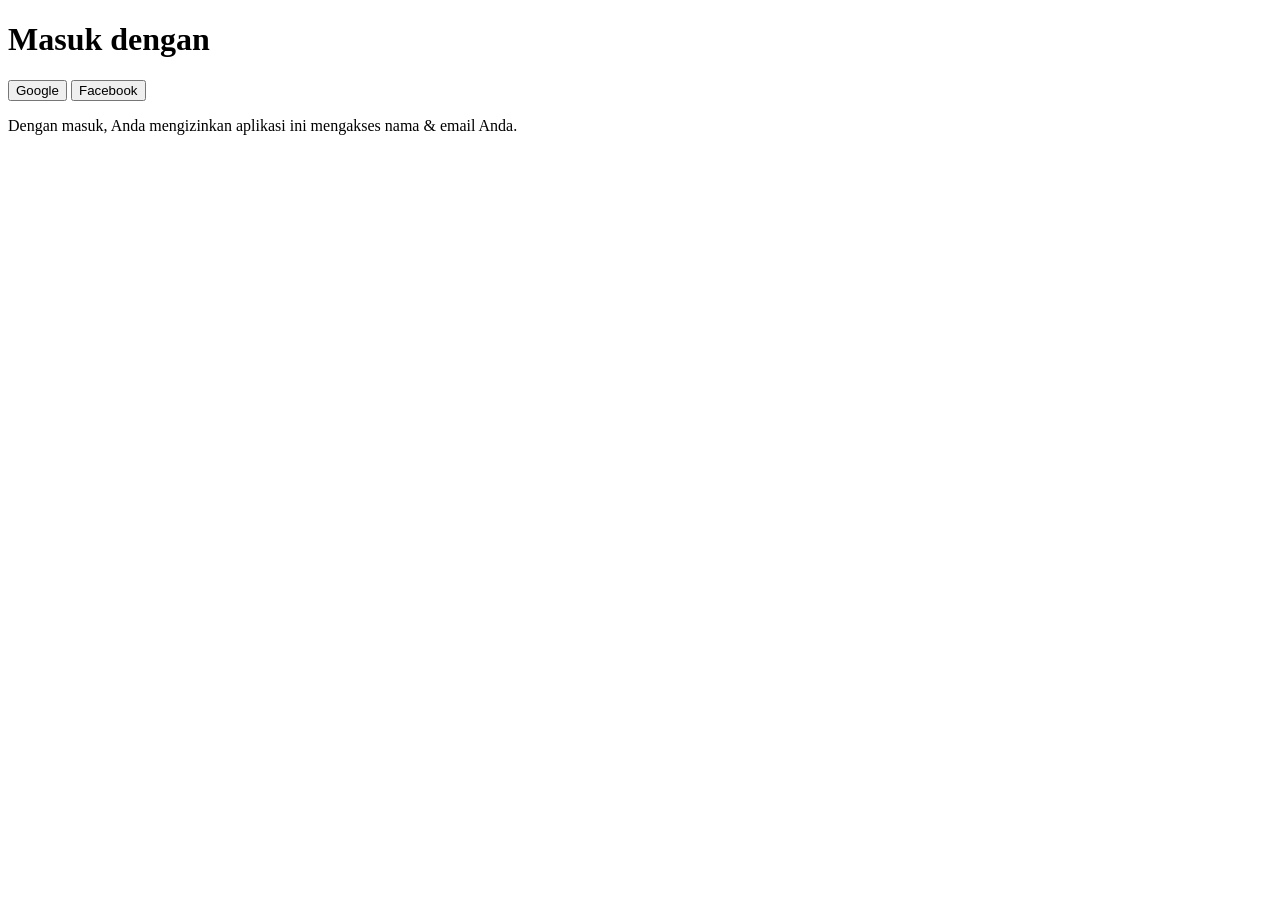
==== index.html @ 3efb5626 "Create index.html" ====
<!DOCTYPE html>
<html lang="id">
<head>
  <meta charset="UTF-8" />
  <meta name="viewport" content="width=device-width, initial-scale=1.0" />
  <title>Login — Google / Facebook</title>
  <link rel="stylesheet" href="style.css" />
</head>
<body>
  <div class="login-card">
    <h1>Masuk dengan</h1>

    <button id="googleLogin" class="btn google">Google</button>
    <button id="facebookLogin" class="btn facebook">Facebook</button>

    <p class="small">
      Dengan masuk, Anda mengizinkan aplikasi ini mengakses nama & email Anda.
    </p>
  </div>

  <script src="script.js"></script>
</body>
</html>
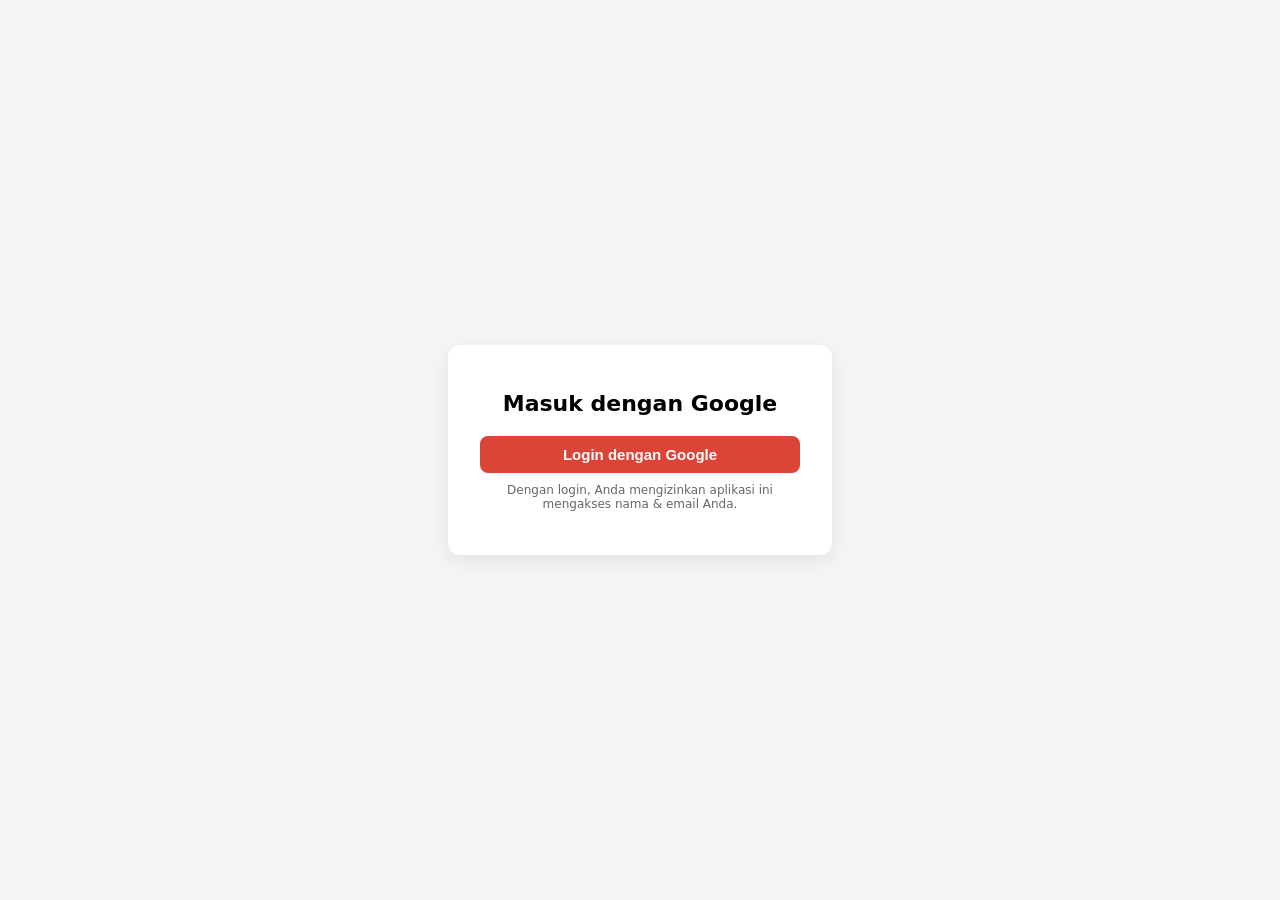
==== commit e5e599a7: "Update index.html" ====
--- a/index.html
+++ b/index.html
@@ -3,18 +3,17 @@
 <head>
   <meta charset="UTF-8" />
   <meta name="viewport" content="width=device-width, initial-scale=1.0" />
-  <title>Login — Google / Facebook</title>
+  <title>Login dengan Google</title>
   <link rel="stylesheet" href="style.css" />
 </head>
 <body>
   <div class="login-card">
-    <h1>Masuk dengan</h1>
+    <h1>Masuk dengan Google</h1>
 
-    <button id="googleLogin" class="btn google">Google</button>
-    <button id="facebookLogin" class="btn facebook">Facebook</button>
+    <button id="googleLogin" class="btn google">Login dengan Google</button>
 
     <p class="small">
-      Dengan masuk, Anda mengizinkan aplikasi ini mengakses nama & email Anda.
+      Dengan login, Anda mengizinkan aplikasi ini mengakses nama & email Anda.
     </p>
   </div>
 
--- a/style.css
+++ b/style.css
@@ -0,0 +1,51 @@
+body {
+  font-family: system-ui, Arial, sans-serif;
+  display: flex;
+  height: 100vh;
+  align-items: center;
+  justify-content: center;
+  background: #f3f5f7;
+  margin: 0;
+}
+
+.login-card {
+  background: #fff;
+  padding: 32px;
+  border-radius: 12px;
+  box-shadow: 0 6px 20px rgba(0,0,0,0.08);
+  width: 320px;
+  text-align: center;
+}
+
+h1 {
+  font-size: 22px;
+  margin-bottom: 20px;
+}
+
+.btn {
+  display: block;
+  width: 100%;
+  border: none;
+  color: white;
+  font-weight: bold;
+  padding: 10px;
+  border-radius: 8px;
+  margin: 8px 0;
+  cursor: pointer;
+  font-size: 15px;
+  transition: transform .1s ease, opacity .2s;
+}
+
+.btn:hover {
+  transform: scale(1.03);
+  opacity: 0.9;
+}
+
+.google { background: #db4437; }
+.facebook { background: #1877f2; }
+
+.small {
+  font-size: 12px;
+  color: #666;
+  margin-top: 10px;
+}
